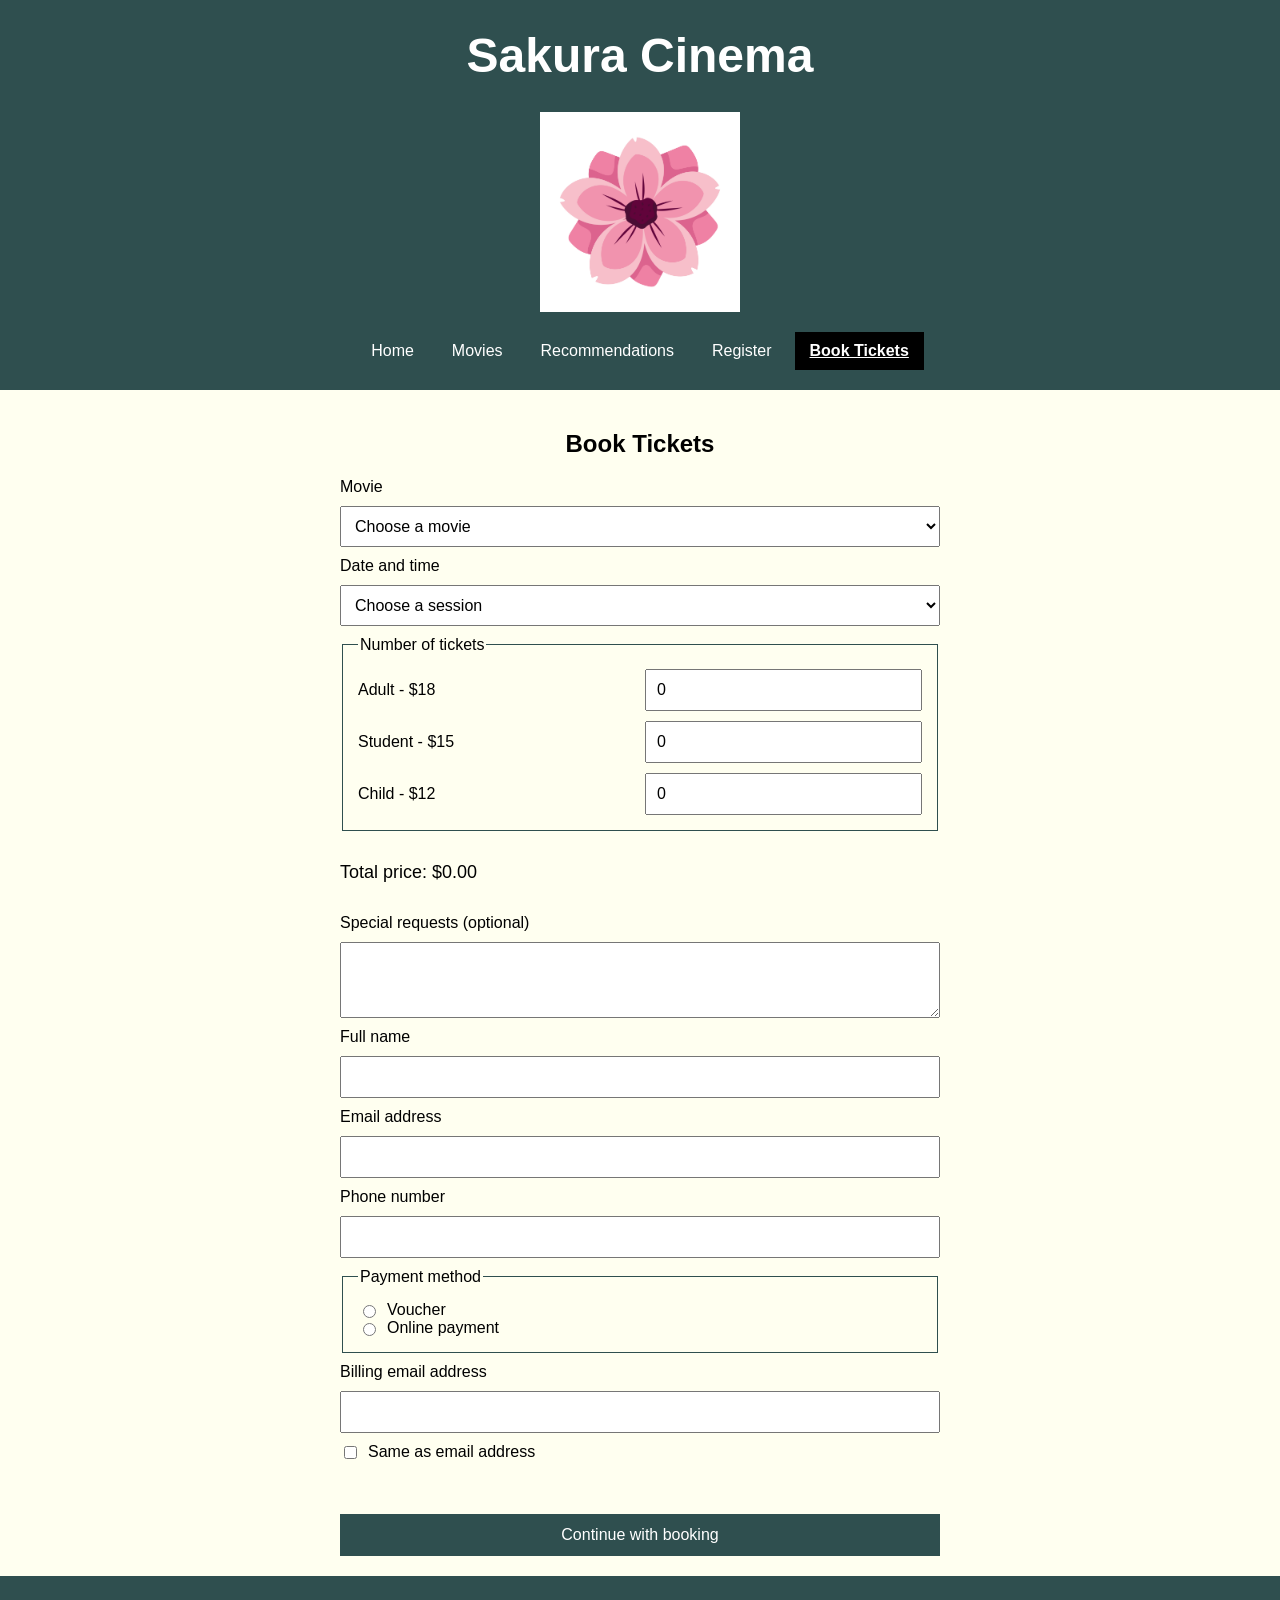
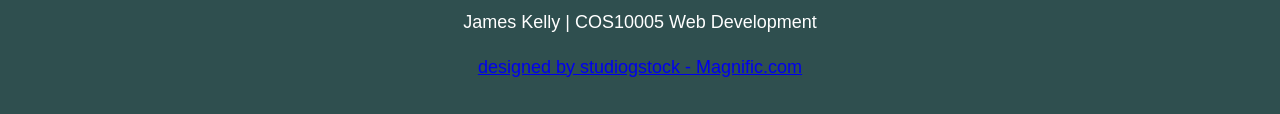
==== assignment2/booking.html @ df80dbea "Add files via upload" ====
<!DOCTYPE html>
<html lang="en">
<head>
    <meta charset="UTF-8">
    <meta name="viewport" content="width=device-width, initial-scale=1.0">
    <title>Book Tickets</title>
    <link rel="stylesheet" href="css/style.css">
    <script src="js/script.js" defer></script>
</head>

<body>
    <header>
        <p class="sitename">Sakura Cinema</p>

        <img class="cherryblossom"
             src="images/cherryblossom.jpg"
             alt="drawing of a pink cherry blossom">

        <nav aria-label="Main navigation">
            <a href="index.html">Home</a>
            <a href="movies.html">Movies</a>
            <a href="recommend.html">Recommendations</a>
            <a href="register.html">Register</a>
            <a href="booking.html" aria-current="page">Book Tickets</a>
        </nav>
    </header>

    <main>
        <section class="content">
            <h1>Book Tickets</h1>

            <!-- Booking form -->
            <form class="bookingForm" id="bookingForm"
                  action="http://mercury.swin.edu.au/it000000/cos10005/regtest.php"
                  method="post" novalidate>

                <!-- Movie selection -->
                <label for="movie">Movie</label>
                <select id="movie" name="movie" required>
                    <option value="">Choose a movie</option>
                    <option value="mononoke">Princess Mononoke</option>
                    <option value="howl">Howl's Moving Castle</option>
                    <option value="wolf">Wolf Children</option>
                    <option value="sword">Sword of the Stranger</option>
                    <option value="beast">The Boy and the Beast</option>
                    <option value="summer">Summer Wars</option>
                </select>

                <!-- Screening date and time -->
                <label for="screen">Date and time</label>
                <select id="screen" name="screen" required>
                    <option value="">Choose a session</option>
                </select>

                <!-- Ticket numbers -->
                <fieldset class="ticketFields">
                    <legend>Number of tickets</legend>

                    <label for="adult-tickets">Adult - $18</label>
                    <input type="number" id="adult-tickets"
                           name="adult-tickets" min="0" value="0">

                    <label for="student-tickets">Student - $15</label>
                    <input type="number" id="student-tickets"
                           name="student-tickets" min="0" value="0">

                    <label for="child-tickets">Child - $12</label>
                    <input type="number" id="child-tickets"
                           name="child-tickets" min="0" value="0">
                </fieldset>

                <!-- Booking total -->
                <p>Total price: $<span id="totalPrice">0.00</span></p>

                <!-- Special requests -->
                <label for="requests">Special requests (optional)</label>
                <textarea id="requests" name="requests" rows="3"></textarea>

                <!-- Customer details -->
                <label for="full-name">Full name</label>
                <input type="text" id="full-name"
                       name="full-name" required>

                <label for="email">Email address</label>
                <input type="email" id="email"
                       name="email" required>

                <label for="phone">Phone number</label>
                <input type="tel" id="phone"
                       name="phone" required>

                <!-- Payment method -->
                <fieldset>
                    <legend>Payment method</legend>

                    <label>
                        <input type="radio" id="voucher"
                               name="payment" value="voucher">
                        Voucher
                    </label>

                    <label>
                        <input type="radio" id="online"
                               name="payment" value="online">
                        Online payment
                    </label>
                </fieldset>

                <!-- Voucher details -->
                <div id="voucherDetails" hidden>
                    <label for="voucherCode">Voucher code</label>
                    <input type="text" id="voucherCode"
                           name="voucherCode" maxlength="12"
                           inputmode="numeric">
                </div>

                <!-- Online payment details -->
                <div id="cardDetails" hidden>
                    <label for="cardType">Card type</label>
                    <select id="cardType" name="cardType">
                        <option value="">Choose card type</option>
                        <option value="visa">Visa</option>
                        <option value="mastercard">Mastercard</option>
                        <option value="amex">American Express</option>
                    </select>

                    <label for="cardNumber">Card number</label>
                    <input type="text" id="cardNumber"
                           name="cardNumber" inputmode="numeric">
                </div>

                <!-- Billing email -->
                <label for="billingEmail">Billing email address</label>
                <input type="email" id="billingEmail"
                       name="billingEmail" required>

                <label>
                    <input type="checkbox" id="sameEmail">
                    Same as email address
                </label>

                <!-- Validation errors -->
                <ul id="bookingError" class="error" role="alert"></ul>

                <button type="submit">Continue with booking</button>
            </form>
        </section>
    </main>

   
    <footer>
        <p>James Kelly | COS10005 Web Development</p>
        <p>
            <a href="https://www.magnific.com">
                designed by studiogstock - Magnific.com
            </a>
        </p>
    </footer>

</body>
</html>
---- assignment2/css/style.css ----
/* Main website styles */

/* keeps the header, main and footer underneath each other */
body {
    background-color: ivory;
    color: black;
    font-family: Arial, sans-serif;
    margin: 0;
    min-height: 100vh;
    display: flex;
    flex-direction: column;
}


/* Header and navigation */

header {
    background-color: darkslategray;
    color: white;
    padding: 20px;
    text-align: center;
}

/* makes the cinema name bigger and bold */
.sitename {
    font-size: 48px;
    font-weight: bold;
    margin: 0;
}

/* puts the links beside each other and lets them wrap */
nav {
    display: flex;
    justify-content: center;
    flex-wrap: wrap;
    gap: 8px;
}

nav a {
    color: white;
    text-decoration: none;
    padding: 10px 15px;
}

/* highlights links when using the mouse or keyboard */
nav a:hover,
nav a:focus {
    background-color: black;
    text-decoration: underline;
}

/* shows which page we are on */
nav a[aria-current="page"] {
    background-color: black;
    font-weight: bold;
    text-decoration: underline;
}


/* Main content */

/* fills the space between the header and footer */
main {
    padding: 20px;
    flex: 1;
}

/* keeps the content centred and stops it getting too wide */
.content {
    max-width: 1000px;
    margin: 0 auto;
}

h1 {
    text-align: center;
}

h2,
h3 {
    color: darkgreen;
}

p,
li {
    font-size: 18px;
    line-height: 1.5;
}

/* stops images getting wider than their container */
img {
    max-width: 100%;
    height: auto;
}


/* Footer */

footer {
    background-color: darkslategray;
    color: white;
    text-align: center;
    padding: 15px;
}


/* Cherry blossom */

/* blossom image used across the website */
.cherryblossom {
    display: block;
    width: 200px;
    margin: 20px auto;
    transition: transform 0.4s;
}

/* turns the blossom a little when the mouse is over it */
.cherryblossom:hover {
    transform: rotate(10deg);
}


/* All page styles are below this point */


/* HOME PAGE - index.html */
/* home introduction and image */


/* MOVIES PAGE - movies.html */
/* movie posters, details and booking links */

/* makes the movie booking links look like buttons */
.bookbutton {
    display: inline-block;
    background-color: darkslategray;
    color: white;
    padding: 12px 20px;
    text-decoration: none;
    border-radius: 5px;
}

/* changes the button colour when hovered over */
.bookbutton:hover,
.bookbutton:focus {
    background-color: black;
    text-decoration: underline;
}

/* space between each movie */
.movie {
    margin-bottom: 40px;
}

/* puts the poster beside the movie details */
.movielayout {
    display: flex;
    align-items: flex-start;
    gap: 30px;
}

/* keeps the movie posters the same width */
.movieimage {
    width: 350px;
    height: auto;
}

/* movie details use the remaining space */
.movieinfo {
    flex: 1;
    min-width: 0;
}


/* RECOMMENDATIONS PAGE - recommend.html */
/* recommendation form and movie results */

#recommendResult {
    max-width: 600px;
    margin: 25px auto;
}


/* REGISTER PAGE - register.html */
/* registration form and error messages */


/* BOOKING PAGE - booking.html */
/* booking form, ticket numbers and payment details */


/* FORM STYLING */
/* used for booking, registration and recommendations */

/* keeps all forms centred with fields underneath each other */
.bookingForm,
.registerForm,
.recommendForm {
    display: grid;
    gap: 10px;
    max-width: 600px;
    margin: 0 auto;
}

/* makes form inputs the same width */
.bookingForm input,
.bookingForm select,
.bookingForm textarea,
.registerForm input,
.registerForm select,
.recommendForm select {
    box-sizing: border-box;
    width: 100%;
    padding: 10px;
    font: inherit;
}

/* styles the form sections */
.bookingForm fieldset,
.registerForm fieldset {
    border: 1px solid darkslategray;
    padding: 15px;
}

/* puts ticket labels and numbers beside each other */
.ticketFields {
    display: grid;
    grid-template-columns: 1fr 1fr;
    gap: 10px;
    align-items: center;
}

/* ticket numbers on the right */
.ticketFields input[type="number"] {
    grid-column: 2;
}

/* keeps radio buttons and checkboxes small */
.bookingForm input[type="radio"],
.bookingForm input[type="checkbox"],
.registerForm input[type="radio"],
.registerForm input[type="checkbox"] {
    width: auto;
}

/* keeps radio buttons and checkboxes beside their text */
.bookingForm fieldset label,
.registerForm fieldset label,
.bookingForm > label:has(input[type="checkbox"]) {
    display: flex;
    align-items: center;
    gap: 8px;
}

/* shows payment details underneath the payment method */
#cardDetails:not([hidden]),
#voucherDetails:not([hidden]) {
    display: grid;
    gap: 10px;
}

/* keeps hidden payment details hidden */
#cardDetails[hidden],
#voucherDetails[hidden],
#recommendResult[hidden] {
    display: none;
}

/* styles buttons on all three forms */
.bookingForm button,
.registerForm button,
.recommendForm button {
    background-color: darkslategray;
    color: white;
    padding: 12px;
    border: 0;
    cursor: pointer;
    font: inherit;
}

/* changes buttons when hovered over */
.bookingForm button:hover,
.bookingForm button:focus,
.registerForm button:hover,
.registerForm button:focus,
.recommendForm button:hover,
.recommendForm button:focus {
    background-color: black;
    text-decoration: underline;
}

/* error messages */
.error {
    color: darkred;
}


/* TABLET STYLING */

/* changes for screens between 768px and 1023px */
@media screen and (min-width: 768px) and (max-width: 1023px) {
    main {
        padding: 15px;
    }
}


/* MOBILE STYLING */

/* changes for screens 767px or smaller */
@media screen and (max-width: 767px) {

    header {
        padding: 15px;
    }

    /* puts movie posters above details on phones */
    .movielayout {
        flex-direction: column;
        align-items: center;
    }

    /* smaller cinema name on phones */
    .sitename {
        font-size: 32px;
    }

    /* stacks navigation links */
    nav {
        flex-direction: column;
    }

    main {
        padding: 10px;
    }

    p,
    li {
        font-size: 16px;
    }

    /* allows forms to fit on mobile screens */
    .bookingForm,
    .registerForm,
    .recommendForm {
        width: 100%;
    }
}
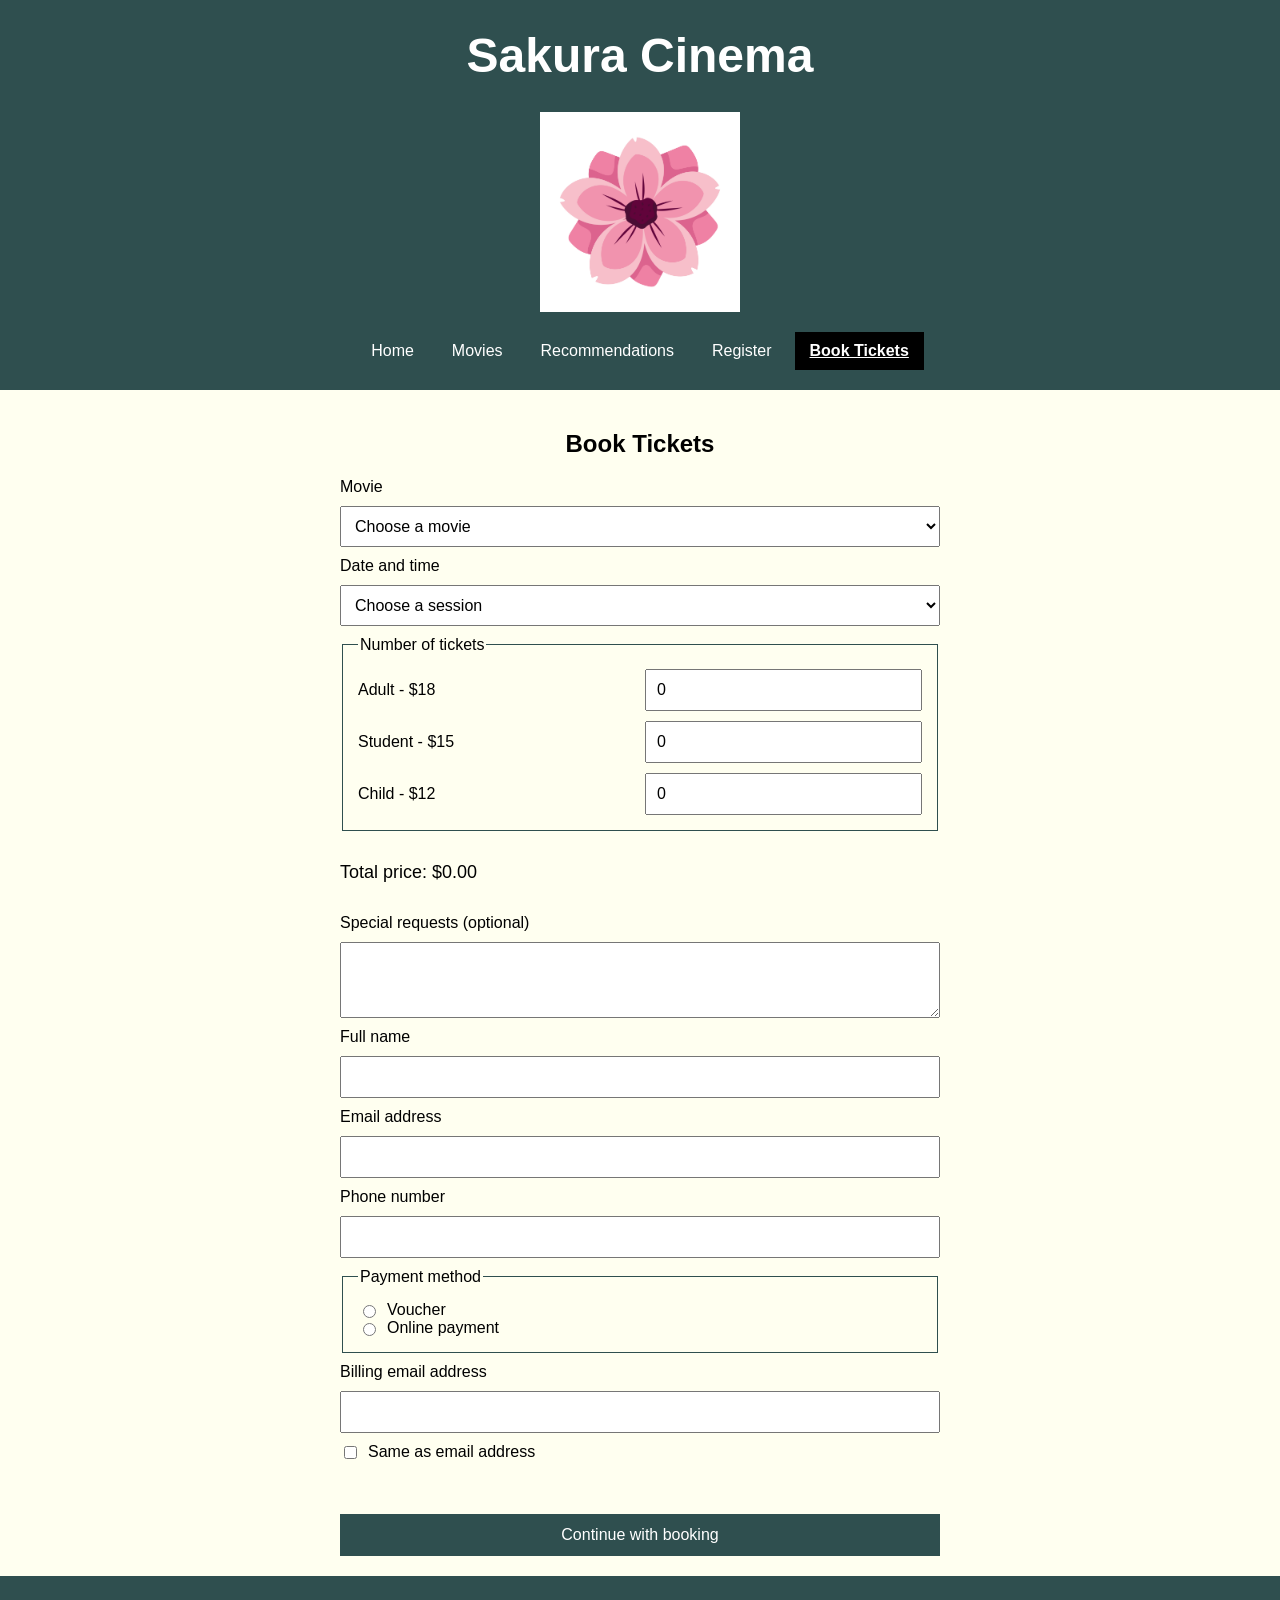
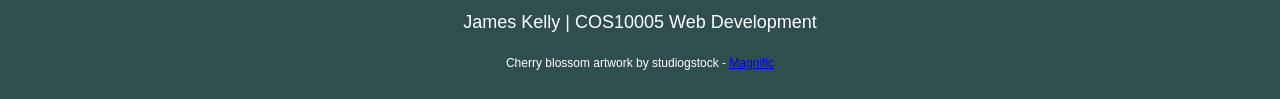
==== commit 9376492d: "updated scripts" ====
--- a/assignment2/booking.html
+++ b/assignment2/booking.html
@@ -150,12 +150,14 @@
 
    
     <footer>
-        <p>James Kelly | COS10005 Web Development</p>
-        <p>
-            <a href="https://www.magnific.com">
-                designed by studiogstock - Magnific.com
-            </a>
-        </p>
+    <p>James Kelly | COS10005 Web Development</p>
+
+    <p class="imagecredit">
+        Cherry blossom artwork by studiogstock -
+        <a href="https://www.magnific.com">
+            Magnific
+        </a>
+    </p>
     </footer>
 
 </body>
--- a/assignment2/css/style.css
+++ b/assignment2/css/style.css
@@ -1,5 +1,5 @@
 
-/* Main website styles */
+/* main website styles */
 
 /* keeps the header, main and footer underneath each other */
 body {
@@ -13,7 +13,7 @@
 }
 
 
-/* Header and navigation */
+/* header and navigation */
 
 header {
     background-color: darkslategray;
@@ -29,7 +29,7 @@
     margin: 0;
 }
 
-/* puts the links beside each other and lets them wrap */
+/* puts the navigation links beside each other */
 nav {
     display: flex;
     justify-content: center;
@@ -37,6 +37,7 @@
     gap: 8px;
 }
 
+/* styles the navigation links */
 nav a {
     color: white;
     text-decoration: none;
@@ -58,7 +59,7 @@
 }
 
 
-/* Main content */
+/* main content */
 
 /* fills the space between the header and footer */
 main {
@@ -72,15 +73,18 @@
     margin: 0 auto;
 }
 
+/* centres the main page heading */
 h1 {
     text-align: center;
 }
 
+/* heading colours */
 h2,
 h3 {
     color: darkgreen;
 }
 
+/* paragraph and list text */
 p,
 li {
     font-size: 18px;
@@ -94,7 +98,7 @@
 }
 
 
-/* Footer */
+/* footer */
 
 footer {
     background-color: darkslategray;
@@ -103,8 +107,14 @@
     padding: 15px;
 }
 
-
-/* Cherry blossom */
+/* smaller text for image credits */
+.imagecredit {
+    font-size: 0.75rem;
+    margin-top: 5px;
+}
+
+
+/* cherry blossom image */
 
 /* blossom image used across the website */
 .cherryblossom {
@@ -114,23 +124,20 @@
     transition: transform 0.4s;
 }
 
-/* turns the blossom a little when the mouse is over it */
+/* turns the blossom when the mouse is over it */
 .cherryblossom:hover {
     transform: rotate(10deg);
 }
 
 
-/* All page styles are below this point */
-
-
-/* HOME PAGE - index.html */
-/* home introduction and image */
-
-
-/* MOVIES PAGE - movies.html */
-/* movie posters, details and booking links */
-
-/* makes the movie booking links look like buttons */
+/* home page - index.html */
+
+/* uses the main website styles above */
+
+
+/* movies page - movies.html */
+
+/* makes the booking links look like buttons */
 .bookbutton {
     display: inline-block;
     background-color: darkslategray;
@@ -147,12 +154,12 @@
     text-decoration: underline;
 }
 
-/* space between each movie */
+/* adds space between each movie */
 .movie {
     margin-bottom: 40px;
 }
 
-/* puts the poster beside the movie details */
+/* puts the movie poster beside the details */
 .movielayout {
     display: flex;
     align-items: flex-start;
@@ -172,27 +179,54 @@
 }
 
 
-/* RECOMMENDATIONS PAGE - recommend.html */
-/* recommendation form and movie results */
-
+/* recommendations page - recommend.html */
+
+/* centres the recommendation results */
 #recommendResult {
     max-width: 600px;
     margin: 25px auto;
 }
 
 
-/* REGISTER PAGE - register.html */
-/* registration form and error messages */
-
-
-/* BOOKING PAGE - booking.html */
-/* booking form, ticket numbers and payment details */
-
-
-/* FORM STYLING */
+/* register page - register.html */
+
+/* registration form uses the shared form styles below */
+
+
+/* booking page - booking.html */
+
+/* puts ticket labels and numbers beside each other */
+.ticketFields {
+    display: grid;
+    grid-template-columns: 1fr 1fr;
+    gap: 10px;
+    align-items: center;
+}
+
+/* puts ticket numbers on the right */
+.ticketFields input[type="number"] {
+    grid-column: 2;
+}
+
+/* shows payment details underneath the payment method */
+#cardDetails:not([hidden]),
+#voucherDetails:not([hidden]) {
+    display: grid;
+    gap: 10px;
+}
+
+/* keeps hidden payment details hidden */
+#cardDetails[hidden],
+#voucherDetails[hidden] {
+    display: none;
+}
+
+
+/* shared form styles */
+
 /* used for booking, registration and recommendations */
 
-/* keeps all forms centred with fields underneath each other */
+/* keeps forms centred with fields underneath each other */
 .bookingForm,
 .registerForm,
 .recommendForm {
@@ -222,19 +256,6 @@
     padding: 15px;
 }
 
-/* puts ticket labels and numbers beside each other */
-.ticketFields {
-    display: grid;
-    grid-template-columns: 1fr 1fr;
-    gap: 10px;
-    align-items: center;
-}
-
-/* ticket numbers on the right */
-.ticketFields input[type="number"] {
-    grid-column: 2;
-}
-
 /* keeps radio buttons and checkboxes small */
 .bookingForm input[type="radio"],
 .bookingForm input[type="checkbox"],
@@ -243,7 +264,7 @@
     width: auto;
 }
 
-/* keeps radio buttons and checkboxes beside their text */
+/* puts radio buttons and checkboxes beside their text */
 .bookingForm fieldset label,
 .registerForm fieldset label,
 .bookingForm > label:has(input[type="checkbox"]) {
@@ -252,21 +273,12 @@
     gap: 8px;
 }
 
-/* shows payment details underneath the payment method */
-#cardDetails:not([hidden]),
-#voucherDetails:not([hidden]) {
-    display: grid;
-    gap: 10px;
-}
-
-/* keeps hidden payment details hidden */
-#cardDetails[hidden],
-#voucherDetails[hidden],
+/* hides the recommendation result until it is needed */
 #recommendResult[hidden] {
     display: none;
 }
 
-/* styles buttons on all three forms */
+/* styles the form buttons */
 .bookingForm button,
 .registerForm button,
 .recommendForm button {
@@ -278,7 +290,7 @@
     font: inherit;
 }
 
-/* changes buttons when hovered over */
+/* changes the button colour when hovered over */
 .bookingForm button:hover,
 .bookingForm button:focus,
 .registerForm button:hover,
@@ -289,23 +301,24 @@
     text-decoration: underline;
 }
 
-/* error messages */
+/* shows error messages in red */
 .error {
     color: darkred;
 }
 
 
-/* TABLET STYLING */
+/* tablet styling */
 
 /* changes for screens between 768px and 1023px */
 @media screen and (min-width: 768px) and (max-width: 1023px) {
+
     main {
         padding: 15px;
     }
 }
 
 
-/* MOBILE STYLING */
+/* mobile styling */
 
 /* changes for screens 767px or smaller */
 @media screen and (max-width: 767px) {
@@ -314,32 +327,40 @@
         padding: 15px;
     }
 
-    /* puts movie posters above details on phones */
+    /* smaller cinema name on phones */
+    .sitename {
+        font-size: 32px;
+    }
+
+    /* stacks navigation links on phones */
+    nav {
+        flex-direction: column;
+    }
+
+    /* reduces space around the main content */
+    main {
+        padding: 10px;
+    }
+
+    /* makes paragraph and list text smaller */
+    p,
+    li {
+        font-size: 16px;
+    }
+
+    /* puts movie posters above the details */
     .movielayout {
         flex-direction: column;
         align-items: center;
     }
 
-    /* smaller cinema name on phones */
-    .sitename {
-        font-size: 32px;
-    }
-
-    /* stacks navigation links */
-    nav {
-        flex-direction: column;
-    }
-
-    main {
-        padding: 10px;
-    }
-
-    p,
-    li {
-        font-size: 16px;
-    }
-
-    /* allows forms to fit on mobile screens */
+    /* makes movie posters fit smaller screens */
+    .movieimage {
+        width: 100%;
+        max-width: 350px;
+    }
+
+    /* makes forms fit on smaller screens */
     .bookingForm,
     .registerForm,
     .recommendForm {
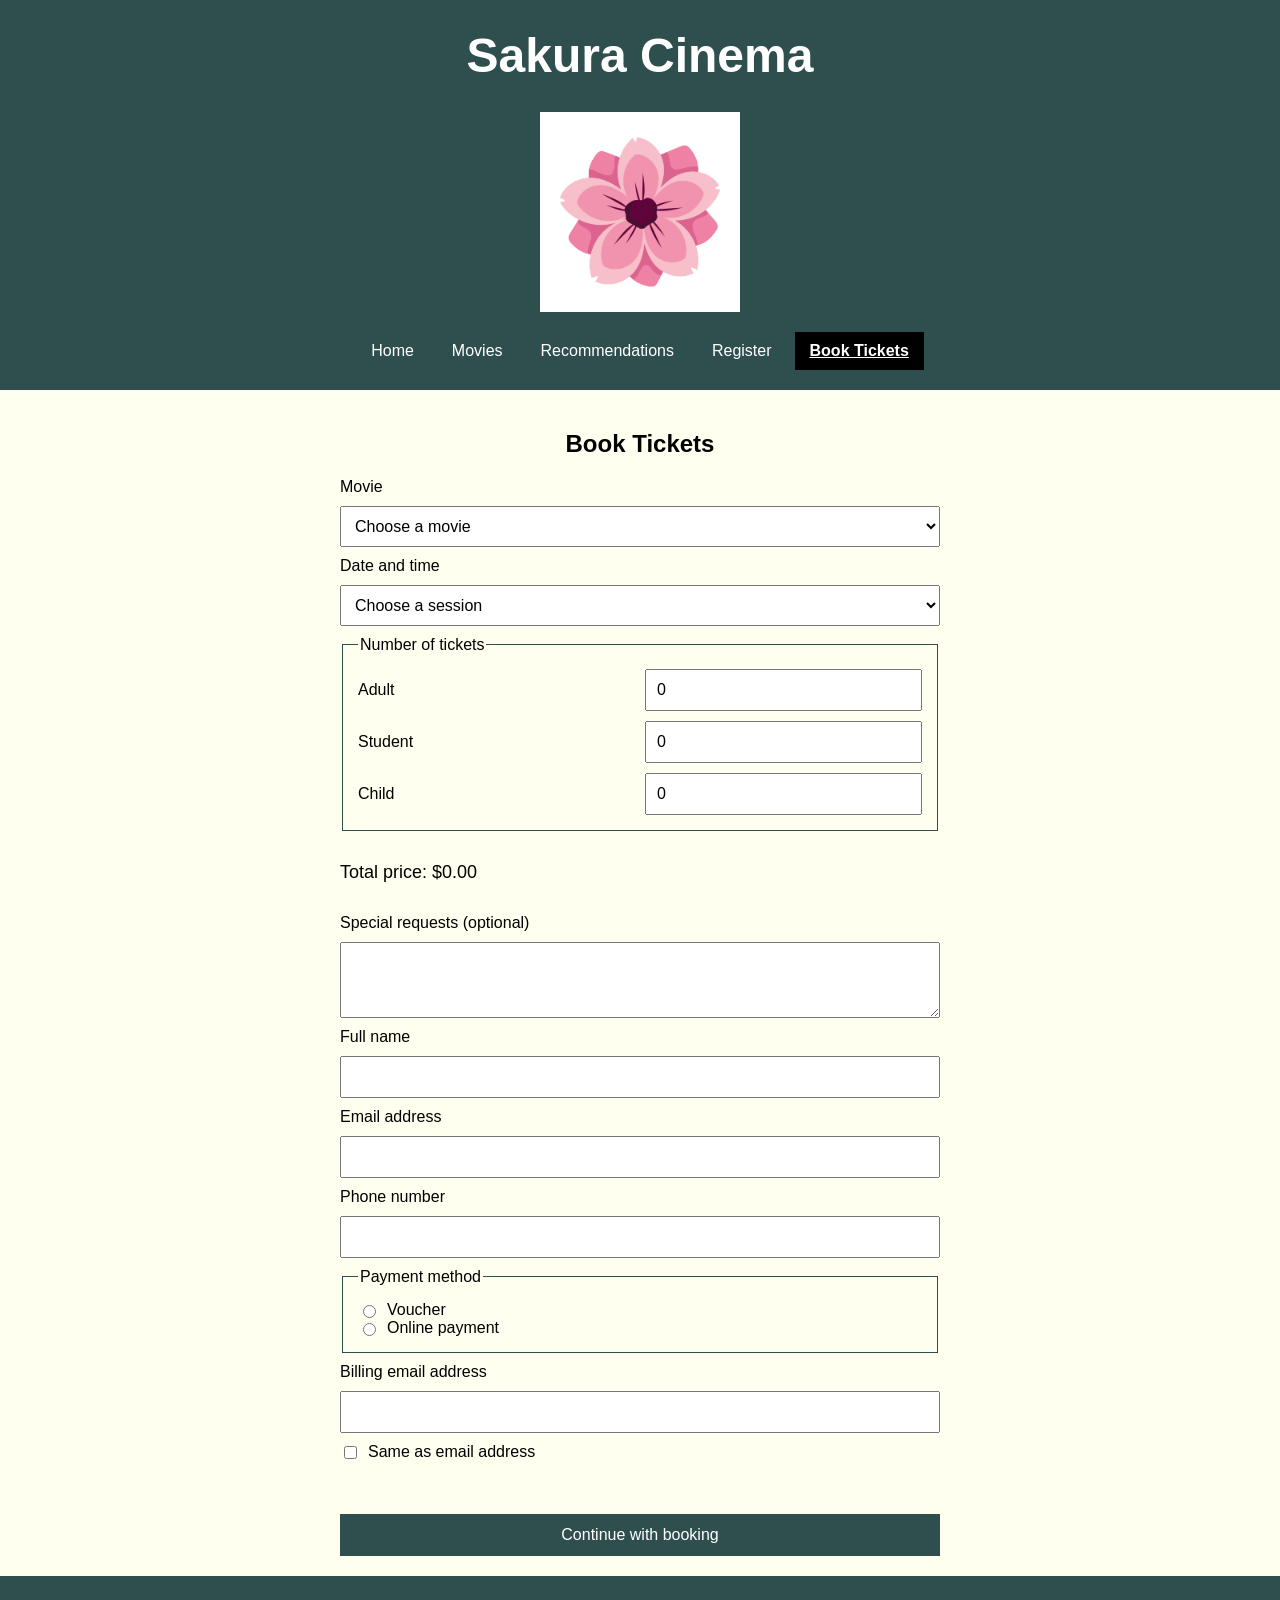
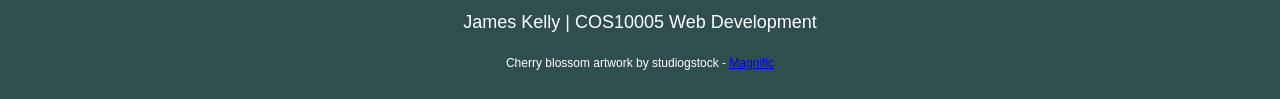
==== commit 32ad3060: "updated changes across website" ====
--- a/assignment2/booking.html
+++ b/assignment2/booking.html
@@ -54,21 +54,24 @@
                 </select>
 
                 <!-- Ticket numbers -->
+                
+                <!-- Ticket numbers -->
                 <fieldset class="ticketFields">
                     <legend>Number of tickets</legend>
 
-                    <label for="adult-tickets">Adult - $18</label>
+                    <label for="adult-tickets" id="adult-label">Adult</label>
                     <input type="number" id="adult-tickets"
-                           name="adult-tickets" min="0" value="0">
+                        name="adult-tickets" min="0" value="0">
 
-                    <label for="student-tickets">Student - $15</label>
+                    <label for="student-tickets" id="student-label">Student</label>
                     <input type="number" id="student-tickets"
-                           name="student-tickets" min="0" value="0">
+                        name="student-tickets" min="0" value="0">
 
-                    <label for="child-tickets">Child - $12</label>
+                    <label for="child-tickets" id="child-label">Child</label>
                     <input type="number" id="child-tickets"
-                           name="child-tickets" min="0" value="0">
+                        name="child-tickets" min="0" value="0">
                 </fieldset>
+
 
                 <!-- Booking total -->
                 <p>Total price: $<span id="totalPrice">0.00</span></p>
@@ -141,7 +144,7 @@
                 </label>
 
                 <!-- Validation errors -->
-                <ul id="bookingError" class="error" role="alert"></ul>
+                <ul id="bookingError" class="error"></ul>
 
                 <button type="submit">Continue with booking</button>
             </form>
